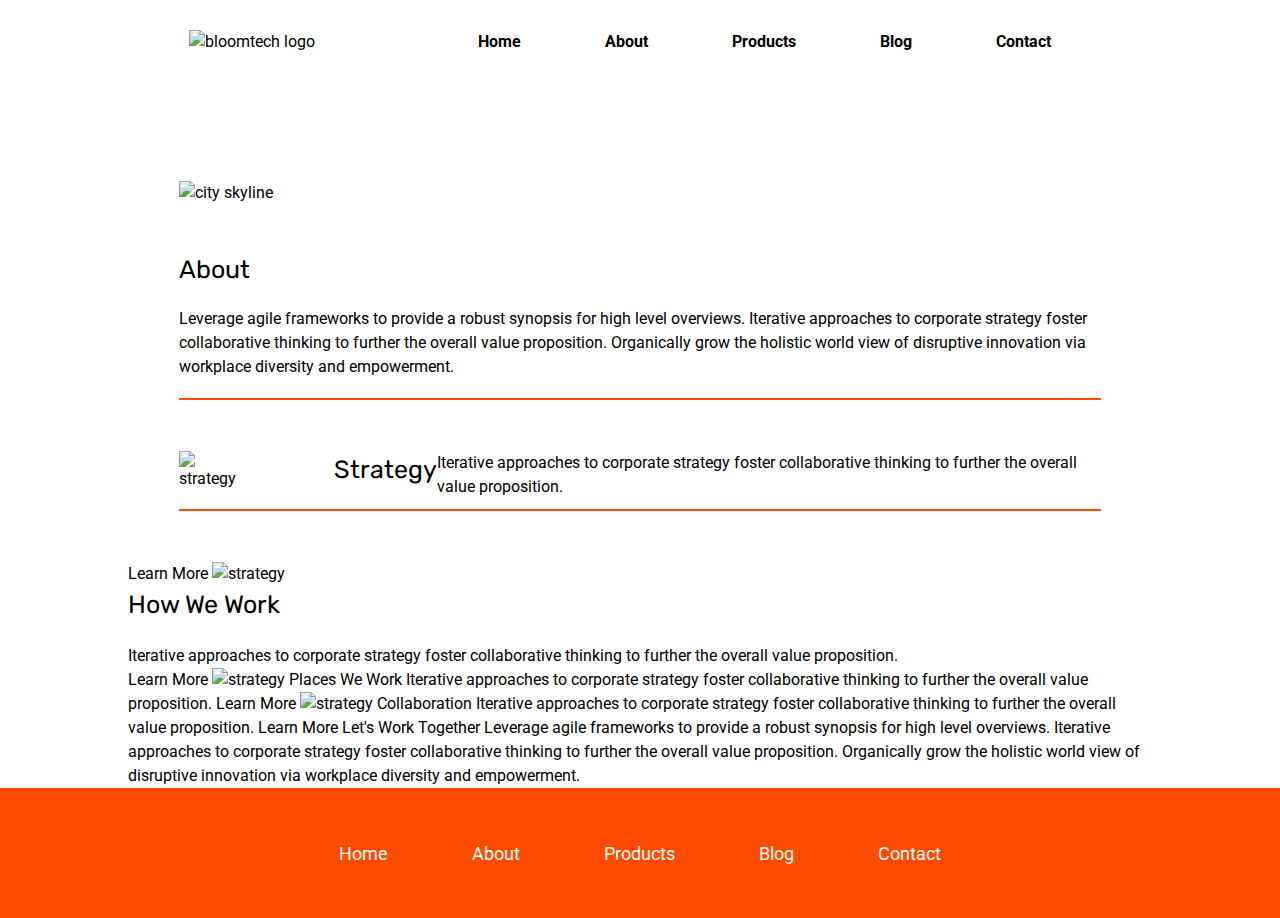
==== about.html @ 40d89846 "made progress on about page" ====
<!doctype html>

<html lang="en">
<head>
  <meta charset="utf-8">

  <title>Sprint Challenge - About</title>

  <link href="https://fonts.googleapis.com/css?family=Roboto|Rubik" rel="stylesheet">
  <link rel="stylesheet" href="css/index.css">

</head>

<header>
  <div id="logo">
      <img src="img/BIT_Logo.png" alt="bloomtech logo">
  </div>
  <nav>
      <ul class="navLinks">
      <li><a href="#">Home</a></li>
      <li><a href="about.html">About</a></li>
      <li><a href="#">Products</a></li>
      <li><a href="#">Blog</a></li>
      <li><a href="#">Contact</a></li>
      </ul>
  </nav>



</header>


<body>
    <div class="container about-page">
     <div class="about-section">
     <img src="img/jumbo-about.png" alt="city skyline">  
    <h3>About</h3>

    <p>Leverage agile frameworks to provide a robust synopsis for high level overviews. Iterative approaches to corporate strategy foster collaborative thinking to further the overall value proposition. Organically grow the holistic world view of disruptive innovation via workplace diversity and empowerment.</p>

    </div>

    <div class="strategy-section">
    <img src="img/about-plan.png" alt="strategy">
    
    <h3>Strategy</h3>
    
    <p>Iterative approaches to corporate strategy foster collaborative thinking to further the overall value proposition.</p>

    </div>


    Learn More



    <img src="img/about-working.png" alt="strategy">
    
    <h3>How We Work</h3>
    
    <p>Iterative approaches to corporate strategy foster collaborative thinking to further the overall value proposition.</p>

    Learn More



    <img src="img/about-office.png" alt="strategy">
    
    Places We Work

    Iterative approaches to corporate strategy foster collaborative thinking to further the overall value proposition.

    Learn More

    <img src="img/about-meeting.png" alt="strategy">
    
    Collaboration
    
    Iterative approaches to corporate strategy foster collaborative thinking to further the overall value proposition.

    Learn More

    Let's Work Together

    Leverage agile frameworks to provide a robust synopsis for high level overviews. Iterative approaches to corporate strategy foster collaborative thinking to further the overall value proposition. Organically grow the holistic world view of disruptive innovation via workplace diversity and empowerment.
  </div><!-- container -->  
  <footer>

    <nav>
        <ul class="navLinks">
        <li><a href="index.html">Home</a></li>
        <li><a href="#">About</a></li>
        <li><a href="#">Products</a></li>
        <li><a href="#">Blog</a></li>
        <li><a href="#">Contact</a></li>
        </ul>
    </nav>

</footer>
</body>
</body>
</html>
---- css/index.css ----
/* http://meyerweb.com/eric/tools/css/reset/ 
   v2.0 | 20110126
   License: none (public domain)
*/

html, body, div, span, applet, object, iframe,
h1, h2, h3, h4, h5, h6, p, blockquote, pre,
a, abbr, acronym, address, big, cite, code,
del, dfn, em, img, ins, kbd, q, s, samp,
small, strike, strong, sub, sup, tt, var,
b, u, i, center,
dl, dt, dd, ol, ul, li,
fieldset, form, label, legend,
table, caption, tbody, tfoot, thead, tr, th, td,
article, aside, canvas, details, embed, 
figure, figcaption, footer, header, hgroup, 
menu, nav, output, ruby, section, summary,
time, mark, audio, video {
	margin: 0;
	padding: 0;
	border: 0;
	font-size: 100%;
	font: inherit;
	vertical-align: baseline;
}
/* HTML5 display-role reset for older browsers */
article, aside, details, figcaption, figure, 
footer, header, hgroup, menu, nav, section {
	display: block;
}
body {
	line-height: 1;
}
ol, ul {
	list-style: none;
}
blockquote, q {
	quotes: none;
}
blockquote:before, blockquote:after,
q:before, q:after {
	content: '';
	content: none;
}
table {
	border-collapse: collapse;
	border-spacing: 0;
}

* {
    box-sizing: border-box;
}

html{
    font-size:62.5%;
}
body {
    font-family: 'Roboto', sans-serif;
    line-height:1.5;
    font-size:1.6rem;
}

h1, h2, h3, h4, h5 {
    font-size: 2.5rem;
    margin-bottom: 2%;
    font-family: 'Rubik', sans-serif;
}
section, footer{
    padding:4% 0;
}
.container {
    width: 80%;
    margin: 0 auto;
}

h2 {
    margin-left: 5%;
}

/* Header Styles */
header {
    display: flex;
    justify-content: space-around;
    align-items: center;
    padding: 30px 10%;
}

header a {
    text-decoration: none;
    color: black;
    font-weight: bold;
}

.navLinks {
    list-style: none;
}

.navLinks li {
    display: inline-block;
    padding: 0 40px;    
}

header img {
    width: 40vh
}

.jumbo {
    display: flex;
    flex-direction: row;
    box-sizing: border-box;
    justify-content: center;
}
/*Top Section Styles*/

.top-content {
    display: flex;
    flex-wrap: wrap;
    justify-content: space-around;
    margin-bottom: 4%;
    border-bottom: 2px solid #ff4b00;
    text-align: justify;
}

.top-content .text-container {
    width: 35%;
    padding: 0 1%;
    padding-bottom: 4%;  
}

/*Middle Section Styles*/
.middle-content {
    margin-bottom: 4%;
    border-bottom: 2px solid #ff4b00;
}

.middle-content h2 {
    margin-bottom: 0;
}

.middle-content .boxes {
    display: flex;
    flex-wrap: wrap;
    box-sizing: border-box;  
    justify-content: center;
}

.middle-content .boxes div {
    height: 25vh;
    width: 25vh;
}


.middle-content .boxes .box1 {
    background: teal;
    margin: 2%;
    color: white;
    display: flex;
    align-items: center;
    justify-content: center;
}

.middle-content .boxes .box2 {
    background: gold;
    margin: 2%;
    color: white;
    display: flex;
    align-items: center;
    justify-content: center;
}

.middle-content .boxes .box3 {
    background: cadetblue;
    margin: 2%;
    color: white;
    display: flex;
    align-items: center;
    justify-content: center;
}

.middle-content .boxes .box4 {
    background: coral;
    margin: 2%;
    color: white;
    display: flex;
    align-items: center;
    justify-content: center;
}

.middle-content .boxes .box5 {
    background: crimson;
    margin: 2%;
    color: white;
    display: flex;
    align-items: center;
    justify-content: center;
}

.middle-content .boxes .box6 {
    background: forestgreen;
    margin: 2%;
    color: white;
    display: flex;
    align-items: center;
    justify-content: center;
}

.middle-content .boxes .box7 {
    background: darkorchid;
    margin: 2%;
    color: white;
    display: flex;
    align-items: center;
    justify-content: center;
}

.middle-content .boxes .box8 {
    background: hotpink;
    margin: 2%;
    color: white;
    display: flex;
    align-items: center;
    justify-content: center;
}

.middle-content .boxes .box9 {
    background: indigo;
    margin: 2%;
    color: white;
    display: flex;
    align-items: center;
    justify-content: center;
}

.middle-content .boxes .box10 {
    background: dodgerblue;
    margin: 2%;
    color: white;
    display: flex;
    align-items: center;
    justify-content: center;
}

/*Bottom Section Styles*/
.bottom-content {
    display: flex;
    justify-content: space-between;
}

.bottom-content .text-container {
    width:25%;
}

.bottom-content .text-container:last-child {
    padding-right: 0;
}

/*Footer Styles*/
footer {
    width: 100%;
    background-color: #ff4b00;
    display: flex;
    flex-direction: row;
    justify-content: center;
    justify-content: space-around;
    
}

footer a{
    color: white;
    text-decoration: none;
    font-size: large;
}

footer nav {
    padding: 0 40px;
}

/*About Page Styles*/
.about-section {
    display: flex;
    flex-direction: column;
    margin: 5% 5%;
    justify-content: space-around;
    border-bottom: 2px solid #ff4b00;
}

.about-section img {
    justify-content: center;
    margin: 5% 0;
}

.about-section p{
    margin-bottom: 2%;
}

.strategy-section {
    display: flex;
    flex-direction: row;
    Margin: 5%;
    justify-content: space-around;
    border-bottom: 2px solid #ff4b00;
}

.strategy-section img {
    justify-content: flex-start;
    margin-bottom: 2%;
    margin-right: 10%;
}

.strategy-section h2 {
    margin-right: 20%;
}

.strategy-section 
/*Responsive Styles*/
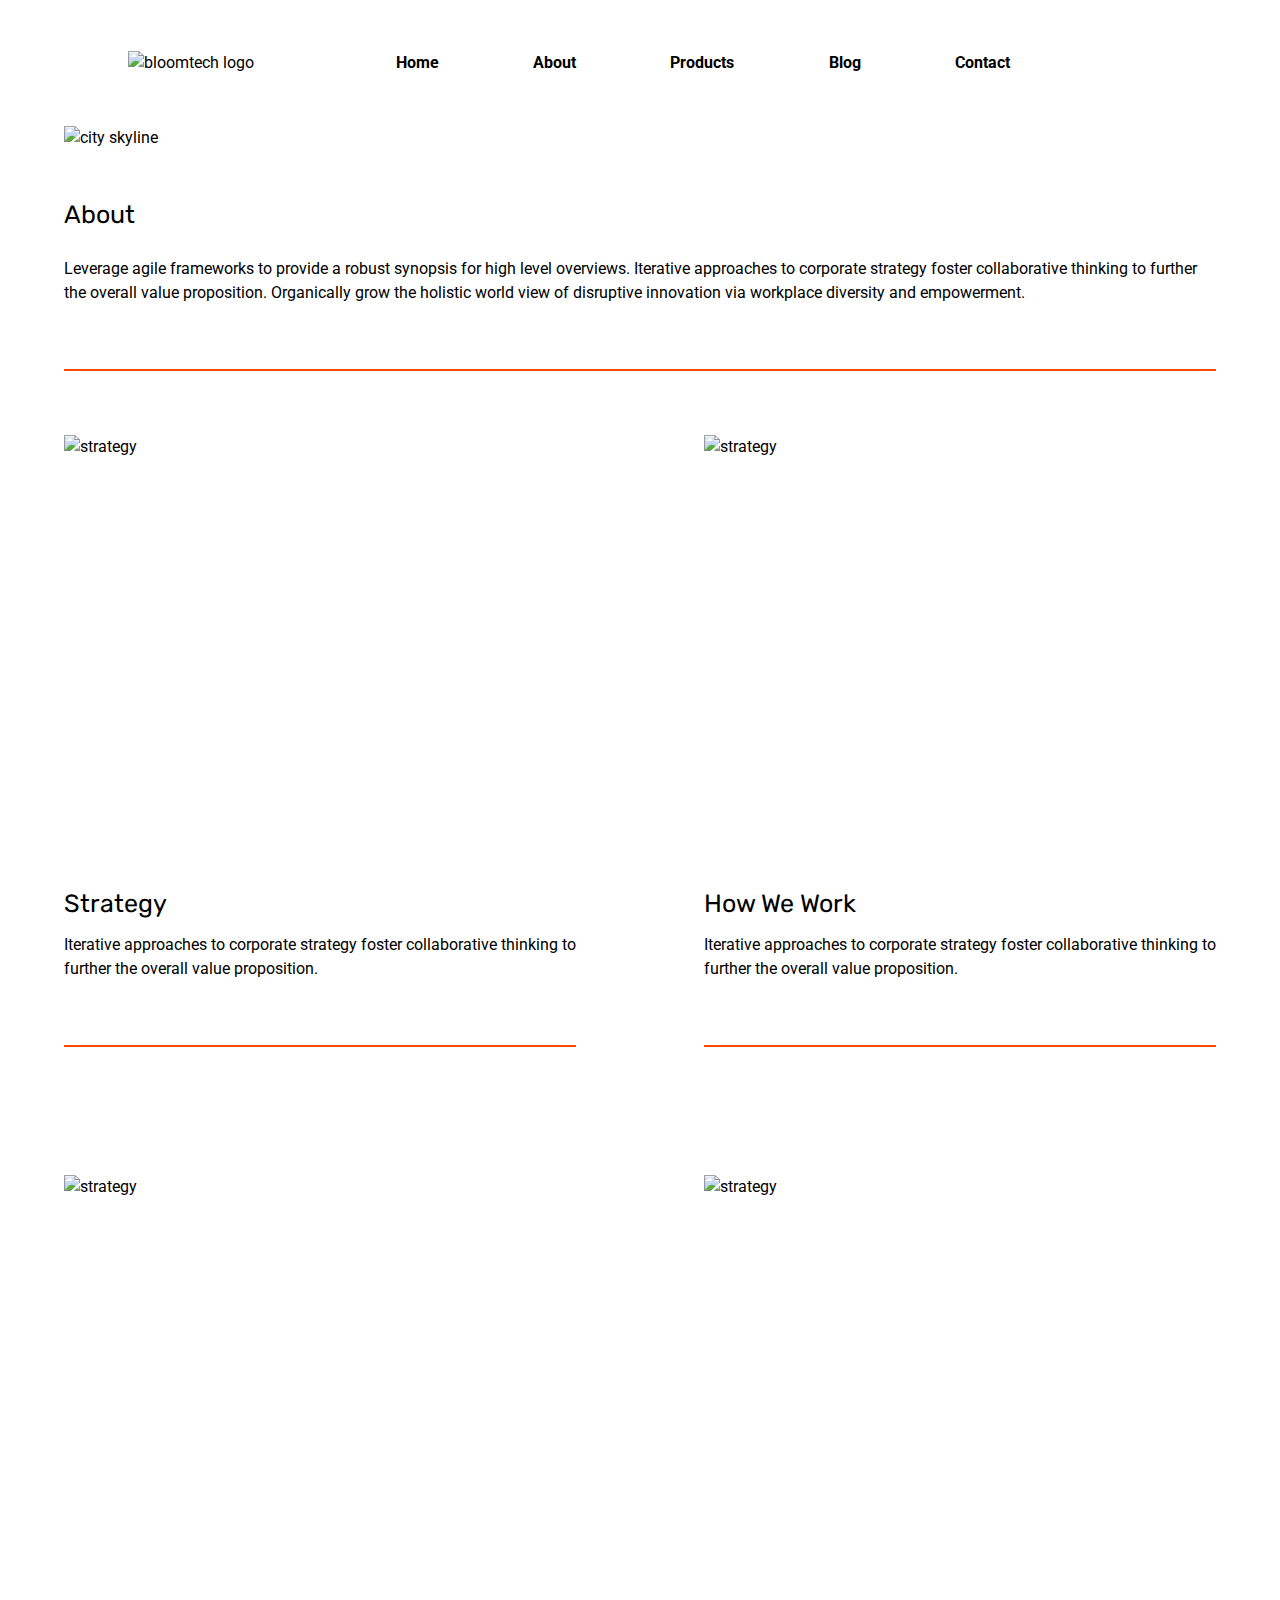
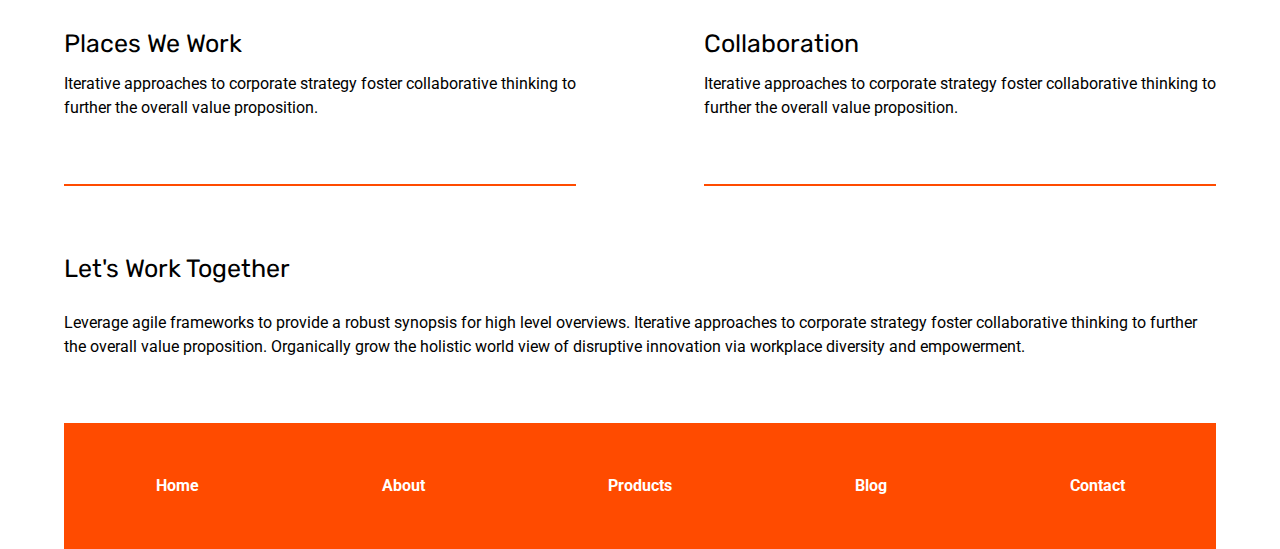
==== commit 9dd31cff: "Merge 5fea3e61c90f09ea53d5c0458088411224edad80 into 284aa1e14260a372a599091a88fae74ebce5dae1" ====
--- a/about.html
+++ b/about.html
@@ -1,8 +1,10 @@
 <!doctype html>
 
 <html lang="en">
+
 <head>
   <meta charset="utf-8">
+  <meta content="width=device-width, initial-scale=1" name="viewport" />
 
   <title>Sprint Challenge - About</title>
 
@@ -12,91 +14,105 @@
 </head>
 
 <header>
-  <div id="logo">
-      <img src="img/BIT_Logo.png" alt="bloomtech logo">
+  <img src="img/BIT_Logo.png" alt="bloomtech logo">
+  <div class="header-nav">
+    <nav>
+      <ul>
+        <li><a href="index.html">Home</a></li>
+        <li><a href="about.html">About</a></li>
+        <li><a href="#">Products</a></li>
+        <li><a href="#">Blog</a></li>
+        <li><a href="#">Contact</a></li>
+      </ul>
+    </nav>
   </div>
-  <nav>
-      <ul class="navLinks">
-      <li><a href="#">Home</a></li>
+
+
+</header>
+
+<body>
+
+  <div id="img-container2">
+    <img src="img/jumbo-about.png" alt="city skyline">
+  </div>
+
+
+  <div id="about-section">
+    <h2>About</h2>
+
+    <p>Leverage agile frameworks to provide a robust synopsis for high level overviews. Iterative approaches to
+      corporate strategy foster collaborative thinking to further the overall value proposition. Organically grow the
+      holistic world view of disruptive innovation via workplace diversity and empowerment.</p>
+
+  </div>
+
+  <div class="container-about-page">
+
+
+    <div id="strategy-section">
+      <img src="img/about-plan.png" alt="strategy">
+
+
+      <h2>Strategy</h2>
+
+      <p>Iterative approaches to corporate strategy foster collaborative thinking to further the overall value
+        proposition.</p>
+
+    </div>
+
+
+
+    <div id="how-work">
+      <img src="img/about-working.png" alt="strategy">
+
+      <h2>How We Work</h2>
+
+      <p>Iterative approaches to corporate strategy foster collaborative thinking to further the overall value
+        proposition.</p>
+
+    </div>
+
+
+
+    <div id="places-work">
+      <img src="img/about-office.png" alt="strategy">
+
+      <h2>Places We Work</h2>
+
+      <p>Iterative approaches to corporate strategy foster collaborative thinking to further the overall value
+        proposition.</p>
+    </div>
+
+
+    <div id="collaboration">
+      <img src="img/about-meeting.png" alt="strategy">
+
+      <h2>Collaboration</h2>
+
+      <p>Iterative approaches to corporate strategy foster collaborative thinking to further the overall value
+        proposition.</p>
+
+    </div>
+
+  </div>
+  <div id="work-together">
+    <h2>Let's Work Together</h2>
+
+    <p>Leverage agile frameworks to provide a robust synopsis for high level overviews. Iterative approaches to
+      corporate strategy foster collaborative thinking to further the overall value proposition. Organically grow the
+      holistic world view of disruptive innovation via workplace diversity and empowerment.</p>
+  </div>
+  <!-- container -->
+  <footer>
+    <ul>
+      <li><a href="index.html">Home</a></li>
       <li><a href="about.html">About</a></li>
       <li><a href="#">Products</a></li>
       <li><a href="#">Blog</a></li>
       <li><a href="#">Contact</a></li>
-      </ul>
-  </nav>
+  </ul>
+  </footer>
 
+</body>
 
-
-</header>
-
-
-<body>
-    <div class="container about-page">
-     <div class="about-section">
-     <img src="img/jumbo-about.png" alt="city skyline">  
-    <h3>About</h3>
-
-    <p>Leverage agile frameworks to provide a robust synopsis for high level overviews. Iterative approaches to corporate strategy foster collaborative thinking to further the overall value proposition. Organically grow the holistic world view of disruptive innovation via workplace diversity and empowerment.</p>
-
-    </div>
-
-    <div class="strategy-section">
-    <img src="img/about-plan.png" alt="strategy">
-    
-    <h3>Strategy</h3>
-    
-    <p>Iterative approaches to corporate strategy foster collaborative thinking to further the overall value proposition.</p>
-
-    </div>
-
-
-    Learn More
-
-
-
-    <img src="img/about-working.png" alt="strategy">
-    
-    <h3>How We Work</h3>
-    
-    <p>Iterative approaches to corporate strategy foster collaborative thinking to further the overall value proposition.</p>
-
-    Learn More
-
-
-
-    <img src="img/about-office.png" alt="strategy">
-    
-    Places We Work
-
-    Iterative approaches to corporate strategy foster collaborative thinking to further the overall value proposition.
-
-    Learn More
-
-    <img src="img/about-meeting.png" alt="strategy">
-    
-    Collaboration
-    
-    Iterative approaches to corporate strategy foster collaborative thinking to further the overall value proposition.
-
-    Learn More
-
-    Let's Work Together
-
-    Leverage agile frameworks to provide a robust synopsis for high level overviews. Iterative approaches to corporate strategy foster collaborative thinking to further the overall value proposition. Organically grow the holistic world view of disruptive innovation via workplace diversity and empowerment.
-  </div><!-- container -->  
-  <footer>
-
-    <nav>
-        <ul class="navLinks">
-        <li><a href="index.html">Home</a></li>
-        <li><a href="#">About</a></li>
-        <li><a href="#">Products</a></li>
-        <li><a href="#">Blog</a></li>
-        <li><a href="#">Contact</a></li>
-        </ul>
-    </nav>
-
-</footer>
-</body>
-</body>
 </html>--- a/css/index.css
+++ b/css/index.css
@@ -73,49 +73,79 @@
     margin: 0 auto;
 }
 
-h2 {
-    margin-left: 5%;
-}
-
 /* Header Styles */
+
+
 header {
     display: flex;
-    justify-content: space-around;
-    align-items: center;
-    padding: 30px 10%;
-}
-
-header a {
+    justify-content: space-between;
+    align-items: center;
+    width: 80%;
+    margin: 4% 10%;
+
+}
+
+
+
+header img {
+    max-width: 25%;
+}
+
+
+
+header .header-nav {
+    display: flex;
+    flex-direction: row;
+    align-items: center;
+    justify-content: center;
+    width: 60%;
+    margin: 0 auto;
+    
+}
+
+nav {
+    width: 100%;
+}
+
+header .header-nav a { 
     text-decoration: none;
     color: black;
     font-weight: bold;
 }
 
-.navLinks {
-    list-style: none;
-}
-
-.navLinks li {
-    display: inline-block;
-    padding: 0 40px;    
-}
-
-header img {
-    width: 40vh
-}
-
-.jumbo {
+header .header-nav ul {
+    list-style-type: none;
     display: flex;
     flex-direction: row;
-    box-sizing: border-box;
-    justify-content: center;
-}
+    align-items: center;
+    justify-content: space-between;
+}
+
+header .header-nav li {
+    display: flex;
+    justify-content: space-between;
+    gap: 5%
+}
+
+body #img-container {
+    display: flex;
+    justify-content: center;
+    align-items: center;
+    width: 80%;
+    margin: 0 auto;
+}
+
+body #img-container img {
+    width: 100%;
+}
+
+
 /*Top Section Styles*/
 
 .top-content {
     display: flex;
     flex-wrap: wrap;
-    justify-content: space-around;
+    justify-content: space-between;
     margin-bottom: 4%;
     border-bottom: 2px solid #ff4b00;
     text-align: justify;
@@ -130,7 +160,6 @@
 /*Middle Section Styles*/
 .middle-content {
     margin-bottom: 4%;
-    border-bottom: 2px solid #ff4b00;
 }
 
 .middle-content h2 {
@@ -140,106 +169,108 @@
 .middle-content .boxes {
     display: flex;
     flex-wrap: wrap;
-    box-sizing: border-box;  
-    justify-content: center;
-}
-
-.middle-content .boxes div {
-    height: 25vh;
-    width: 25vh;
-}
-
+    justify-content: space-between;
+}
 
 .middle-content .boxes .box1 {
-    background: teal;
-    margin: 2%;
-    color: white;
-    display: flex;
-    align-items: center;
-    justify-content: center;
+    background-color: teal;
+    margin: 4% 0;
+    color: white;
+    display: flex;
+    align-items: center;
+    justify-content: center;
+    padding: 8%;
 }
 
 .middle-content .boxes .box2 {
-    background: gold;
-    margin: 2%;
-    color: white;
-    display: flex;
-    align-items: center;
-    justify-content: center;
+    background-color: gold;
+    margin: 4% 0;
+    color: white;
+    display: flex;
+    align-items: center;
+    justify-content: center;
+    padding: 8%;
 }
 
 .middle-content .boxes .box3 {
-    background: cadetblue;
-    margin: 2%;
-    color: white;
-    display: flex;
-    align-items: center;
-    justify-content: center;
+    background-color: cadetblue;
+    margin: 4% 0;
+    color: white;
+    display: flex;
+    align-items: center;
+    justify-content: center;
+    padding: 8%;
 }
 
 .middle-content .boxes .box4 {
-    background: coral;
-    margin: 2%;
-    color: white;
-    display: flex;
-    align-items: center;
-    justify-content: center;
+    background-color: coral;
+    margin: 4% 0;
+    color: white;
+    display: flex;
+    align-items: center;
+    justify-content: center;
+    padding: 8%;
 }
 
 .middle-content .boxes .box5 {
-    background: crimson;
-    margin: 2%;
-    color: white;
-    display: flex;
-    align-items: center;
-    justify-content: center;
+    background-color: crimson;
+    margin: 4% 0;
+    color: white;
+    display: flex;
+    align-items: center;
+    justify-content: center;
+    padding: 8%;
 }
 
 .middle-content .boxes .box6 {
-    background: forestgreen;
-    margin: 2%;
-    color: white;
-    display: flex;
-    align-items: center;
-    justify-content: center;
+    background-color: forestgreen;
+    margin: 4% 0;
+    color: white;
+    display: flex;
+    align-items: center;
+    justify-content: center;
+    padding: 8%;
 }
 
 .middle-content .boxes .box7 {
-    background: darkorchid;
-    margin: 2%;
-    color: white;
-    display: flex;
-    align-items: center;
-    justify-content: center;
+    background-color: darkorchid;
+    margin: 4% 0;
+    color: white;
+    display: flex;
+    align-items: center;
+    justify-content: center;
+    padding: 8%;
 }
 
 .middle-content .boxes .box8 {
-    background: hotpink;
-    margin: 2%;
-    color: white;
-    display: flex;
-    align-items: center;
-    justify-content: center;
+    background-color: hotpink;
+    margin: 4% 0;
+    color: white;
+    display: flex;
+    align-items: center;
+    justify-content: center;
+    padding: 8%;
 }
 
 .middle-content .boxes .box9 {
-    background: indigo;
-    margin: 2%;
-    color: white;
-    display: flex;
-    align-items: center;
-    justify-content: center;
+    background-color: indigo;
+    margin: 4% 0;
+    color: white;
+    display: flex;
+    align-items: center;
+    justify-content: center;
+    padding: 8%;
 }
 
 .middle-content .boxes .box10 {
-    background: dodgerblue;
-    margin: 2%;
-    color: white;
-    display: flex;
-    align-items: center;
-    justify-content: center;
-}
-
+    background-color: dodgerblue;
+    margin: 4% 0;
+    color: white;
+    display: flex;
+    align-items: center;
+    justify-content: center;
+    padding: 7.6%;
+}
 /*Bottom Section Styles*/
 .bottom-content {
     display: flex;
@@ -256,60 +287,402 @@
 
 /*Footer Styles*/
 footer {
+    /* width: 100%; */
+    background-color: #ff4b00;
+    display: flex;
+    flex-direction: row;
+    align-items: center;
+    justify-content: center;
+    width: 90%;
+    margin: 0 5%;
+}
+
+
+footer a {
+    text-decoration: none;
+    color: white;
+    font-weight: bold;
+}
+
+footer ul {
+    list-style-type: none;
+    display: flex;
+    flex-direction: row;
+    align-items: center;
+    justify-content: space-around;
     width: 100%;
-    background-color: #ff4b00;
-    display: flex;
-    flex-direction: row;
-    justify-content: center;
-    justify-content: space-around;
-    
-}
-
-footer a{
-    color: white;
-    text-decoration: none;
-    font-size: large;
-}
-
-footer nav {
-    padding: 0 40px;
-}
+}
+
+
 
 /*About Page Styles*/
-.about-section {
-    display: flex;
+body #img-container2  {
+    display: flex;
+    justify-content: center;
+    align-items: center;
+    width: 90%;
+    margin: 0 auto;
+}
+
+body #img-container2 img {
+    width: 100%;
+    margin-bottom: 4%;
+}
+
+body .container-about-page {
+    display: flex;
+    justify-content: space-between;
+    flex-wrap: wrap;
+    width: 100%;
+    margin: 0 auto;
+}
+
+
+body #about-section {
+    border-bottom: 2px solid #ff4b00;
+    width: 90%;
+    margin: 0 5%;
+    padding-bottom: 5%;
+}
+
+body #strategy-section img {
+    max-width: 100%;
+    height: 50vh;
+}
+
+body #strategy-section {
+    display: inline-flex;
     flex-direction: column;
-    margin: 5% 5%;
-    justify-content: space-around;
+    justify-content: left;
+    flex-wrap: wrap;
+    max-width: 40%;
     border-bottom: 2px solid #ff4b00;
-}
-
-.about-section img {
-    justify-content: center;
-    margin: 5% 0;
-}
-
-.about-section p{
-    margin-bottom: 2%;
-}
-
-.strategy-section {
-    display: flex;
-    flex-direction: row;
-    Margin: 5%;
-    justify-content: space-around;
+    margin: 5%;
+    padding-bottom: 5%;
+}
+
+body #how-work img {
+    max-width: 100%;
+    height: 50vh;
+}
+
+body #how-work {
+    display: inline-flex;
+    flex-direction: column;
+    justify-content: center;
+    flex-wrap: wrap;
+    max-width: 40%;
     border-bottom: 2px solid #ff4b00;
-}
-
-.strategy-section img {
-    justify-content: flex-start;
-    margin-bottom: 2%;
-    margin-right: 10%;
-}
-
-.strategy-section h2 {
-    margin-right: 20%;
-}
-
-.strategy-section 
-/*Responsive Styles*/+    margin: 5%;
+    padding-bottom: 5%;
+}
+
+body #places-work img {
+    max-width: 100%;
+    height: 50vh;
+}
+
+body #places-work {
+    display: inline-flex;
+    flex-direction: column;
+    justify-content: center;
+    flex-wrap: wrap;
+    max-width: 40%;
+    border-bottom: 2px solid #ff4b00;
+    margin: 5%;
+    padding-bottom: 5%;
+    
+}
+
+body #collaboration img {
+    max-width: 100%;
+    height: 50vh;
+    
+}
+
+body #collaboration {
+    display: inline-flex;
+    flex-direction: column;
+    justify-content: center;
+    flex-wrap: wrap;
+    max-width: 40%;
+    border-bottom: 2px solid #ff4b00;
+    margin: 5%;
+    padding-bottom: 5%;
+}
+   
+
+body #work-together {
+    width: 90%;
+    margin: 0 auto;
+    margin-bottom: 5%;
+}
+
+/*Responsive Styles*/
+@media (max-width: 500px) {
+    
+    
+    
+    header {
+        display: flex;
+        flex-direction: column;  
+        justify-content: center;
+        align-items: center;
+    }
+
+    .header-nav li {
+        margin: 2%;
+    }
+
+    .top-content {
+        display: inline-flex;
+        flex-direction: column;
+        flex-wrap: wrap;
+        justify-content: center;
+        align-items: center;
+    }
+
+    .top-content h2 {
+        display: flex;
+        justify-content: center;
+        align-items: center;
+    }
+
+    .top-content .text-container {
+        width: 100%;
+    }
+
+    
+
+    .middle-content {
+        display: inline-flex;
+        flex-direction: column;
+        justify-content: center;
+        align-items: center;
+    }
+
+    .middle-content .boxes {
+        display: inline-flex;
+        flex-direction: row;
+        align-items: center;
+        justify-content: space-around;
+        max-width: 80%;
+    }
+
+    .middle-content .boxes .box1 {
+        padding: 12%
+    }
+
+    .middle-content .boxes .box2 {
+        padding: 12%
+    }
+
+    .middle-content .boxes .box3 {
+        padding: 12%
+    }
+
+    .middle-content .boxes .box4 {
+        padding: 12%
+    }
+
+    .middle-content .boxes .box5 {
+        padding: 12%
+    }
+
+    .middle-content .boxes .box6 {
+        padding: 12%
+    }
+
+    .middle-content .boxes .box7 {
+        padding: 12%
+    }
+
+    .middle-content .boxes .box8 {
+        padding: 12%
+    }
+
+    .middle-content .boxes .box9 {
+        padding: 12%
+    }
+
+    .middle-content .boxes .box10 {
+        padding: 12% 10.5%
+    }
+
+    .bottom-content {
+        display: inline-flex;
+        flex-direction: column;
+        flex-wrap: wrap;
+        justify-content: center;
+        align-items: center;
+    }
+
+    .bottom-content .text-container {
+        width: 90%;
+    }
+
+    .bottom-content h2 {
+        display: flex;
+        justify-content: center;
+        align-items: center;
+    }
+    
+
+    footer ul {
+        list-style-type: none;
+        display: flex;
+        flex-direction: column;
+        align-items: center;
+        justify-content: space-around;
+        width: 100%;
+    }
+    
+    #about-section {
+        display: inline-flex;
+        flex-direction: column;
+        justify-content: center;
+        align-items: center;
+        width: 100%;
+        
+    }
+
+    #about-section h2 {
+        display: flex;
+        justify-content: center;
+        align-items: center;
+    }
+
+    body #work-together {
+        display: inline-flex;
+        flex-direction: column;
+        justify-content: center;
+        align-items: center;
+        width: 90%;
+        margin: 0 5%;
+        margin-bottom: 5%;
+    }
+
+    body #work-together h2 {
+        display: flex;
+        justify-content: center;
+        align-items: center;
+    }
+
+    body #work-together p {
+        display: flex;
+        justify-content: center;
+        align-items: center;
+        width: 90%;
+        margin: 0 10%;
+    }
+    
+    body #strategy-section {
+        display: inline-flex;
+        flex-direction: column;
+        justify-content: center;
+        flex-wrap: wrap;
+        max-width: 90%;
+        border-bottom: 2px solid #ff4b00;
+        margin: 5%;
+        padding-bottom: 5%;
+    }
+
+    body #strategy-section h2 {
+        display: flex;
+        justify-content: center;
+        align-items: center;
+        width: 20%;
+        margin: 2% 40%;
+    }
+
+    body #strategy-section p {
+        display: flex;
+        justify-content: center;
+        align-items: center;
+        width: 90%;
+        margin: 0 10%;
+    }
+
+    body #how-work {
+        display: inline-flex;
+        flex-direction: column;
+        justify-content: left;
+        flex-wrap: wrap;
+        max-width: 90%;
+        border-bottom: 2px solid #ff4b00;
+        margin: 5%;
+        padding-bottom: 5%;
+    }
+
+    body #how-work h2 {
+        display: flex;
+        justify-content: center;
+        align-items: center;
+        width: 40%;
+        margin: 2% 30%;
+    }
+
+    body #how-work p {
+        display: flex;
+        justify-content: center;
+        align-items: center;
+        width: 90%;
+        margin: 0 10%;
+    }
+    
+
+    body #places-work {
+        display: inline-flex;
+        flex-direction: column;
+        justify-content: left;
+        flex-wrap: wrap;
+        max-width: 90%;
+        border-bottom: 2px solid #ff4b00;
+        margin: 5%;
+        padding-bottom: 5%;
+    }
+
+    body #places-work h2 {
+        display: flex;
+        justify-content: center;
+        align-items: center;
+        width: 40%;
+        margin: 2% 30%;
+    }
+
+    body #places-work p {
+        display: flex;
+        justify-content: center;
+        align-items: center;
+        width: 90%;
+        margin: 0 10%;
+    }
+
+    body #collaboration {
+        display: inline-flex;
+        flex-direction: column;
+        justify-content: left;
+        flex-wrap: wrap;
+        max-width: 90%;
+        border-bottom: 2px solid #ff4b00;
+        margin: 5%;
+        padding-bottom: 5%;
+    }
+
+    body #collaboration h2 {
+        display: flex;
+        justify-content: center;
+        align-items: center;
+        width: 20%;
+        margin: 2% 40%;
+    }
+
+    body #collaboration p {
+        display: flex;
+        justify-content: center;
+        align-items: center;
+        width: 90%;
+        margin: 0 10%;
+    }
+
+}